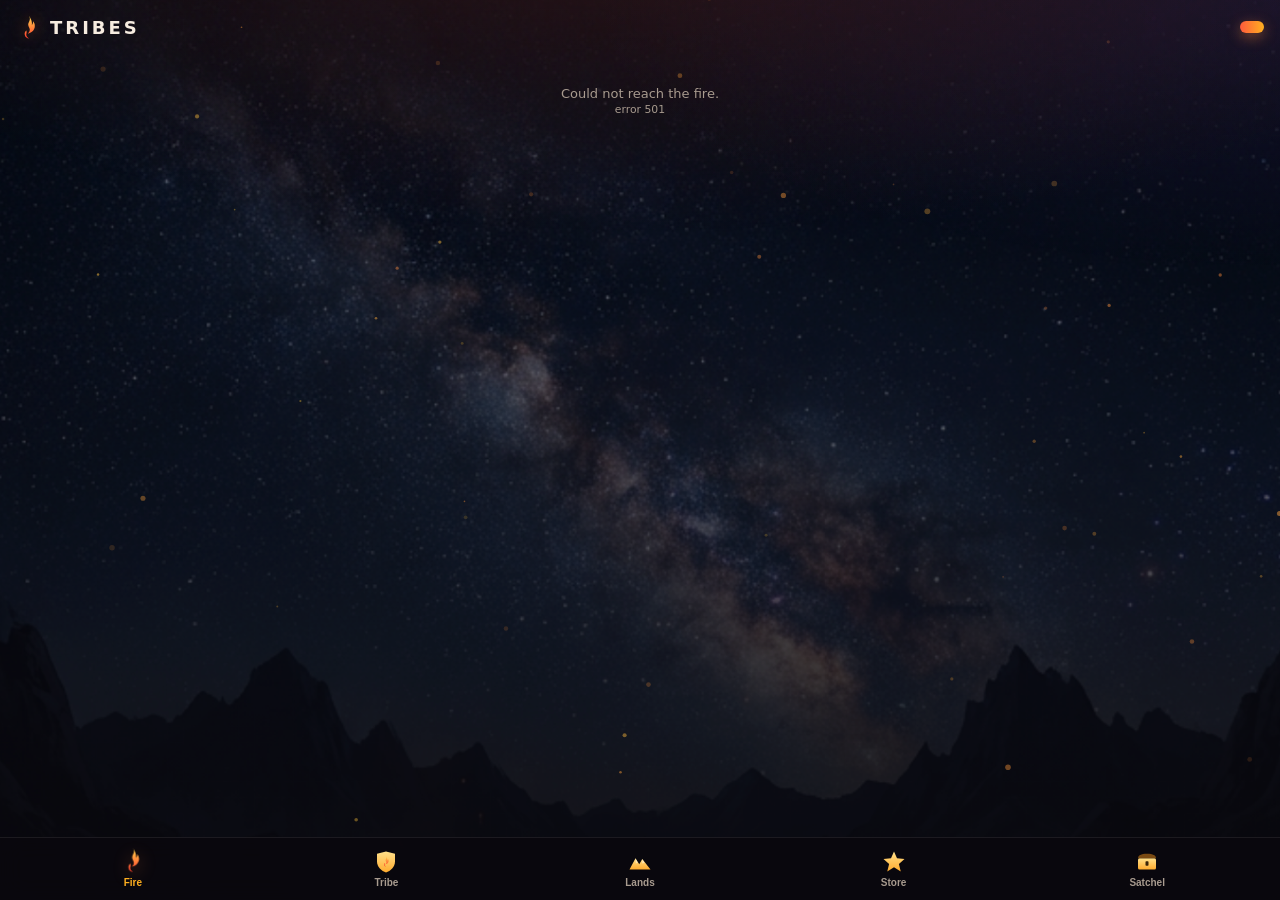
==== index.html @ c033bb80 "Tribes v2: ember-cost founding, hidden Forge admin panel, real art + animations" ====
<!DOCTYPE html>
<html lang="en">
<head>
<meta charset="UTF-8" />
<meta name="viewport" content="width=device-width, initial-scale=1.0, maximum-scale=1.0, user-scalable=no" />
<title>Tribes</title>
<script src="https://telegram.org/js/telegram-web-app.js"></script>
<link rel="stylesheet" href="styles.css" />
</head>
<body>
<!-- ===================== INLINE SVG ART (no emoji) ===================== -->
<svg width="0" height="0" style="position:absolute" aria-hidden="true">
 <defs>
  <linearGradient id="gFlame" x1="0" y1="1" x2="0" y2="0">
   <stop offset="0" stop-color="#ff3d2e"/><stop offset=".5" stop-color="#ff8a3c"/><stop offset="1" stop-color="#ffd84d"/>
  </linearGradient>
  <linearGradient id="gFrost" x1="0" y1="0" x2="1" y2="1">
   <stop offset="0" stop-color="#c9e9ff"/><stop offset="1" stop-color="#6c7bd6"/>
  </linearGradient>
  <linearGradient id="gGold" x1="0" y1="0" x2="0" y2="1">
   <stop offset="0" stop-color="#ffe08a"/><stop offset="1" stop-color="#ffab2e"/>
  </linearGradient>
  <linearGradient id="gTeal" x1="0" y1="0" x2="1" y2="1">
   <stop offset="0" stop-color="#5ff3d6"/><stop offset="1" stop-color="#1f9e8f"/>
  </linearGradient>
  <radialGradient id="gGlow" cx=".5" cy=".5" r=".5">
   <stop offset="0" stop-color="#ffb84d" stop-opacity=".9"/><stop offset="1" stop-color="#ffb84d" stop-opacity="0"/>
  </radialGradient>

  <symbol id="ic-flame" viewBox="0 0 64 64">
   <path fill="url(#gFlame)" d="M32 4c6 10-2 15-2 22 0 5 4 8 4 13 0 6-5 9-5 9s14-2 17-15c2-9-4-15-4-15 1 6-3 9-3 9 2-9-4-18-7-23zM26 40c-4 3-6 8-4 13 1 4 5 7 10 7-6-3-8-8-6-13 1-4-1-6 0-7z"/>
  </symbol>
  <symbol id="ic-ward" viewBox="0 0 64 64">
   <path fill="url(#gFrost)" d="M32 4l22 8v16c0 16-11 26-22 32C21 54 10 44 10 28V12z"/>
   <path fill="#fff" opacity=".85" d="M32 16v32M20 26l24 12M44 26L20 38"/>
   <path fill="none" stroke="#fff" stroke-width="2.4" opacity=".9" d="M32 16v32M20 26l24 12M44 26L20 38"/>
  </symbol>
  <symbol id="ic-relic" viewBox="0 0 64 64">
   <path fill="url(#gTeal)" d="M32 4l16 12-6 40H22L16 16z"/>
   <path fill="#fff" opacity=".35" d="M32 4l16 12-16 6-16-6z"/>
   <path fill="#0b0b0f" opacity=".2" d="M32 22l10-6-4 40H26l-4-40z"/>
  </symbol>
  <symbol id="ic-land" viewBox="0 0 64 64">
   <path fill="url(#gGold)" d="M4 52l16-30 10 16 8-14 22 28z"/>
   <path fill="#fff" opacity=".5" d="M20 22l6 11-5 3zM38 24l6 10-6 2z"/>
  </symbol>
  <symbol id="ic-crest" viewBox="0 0 64 64">
   <path fill="url(#gGold)" d="M32 4l24 6v20c0 16-12 26-24 30C20 56 8 46 8 30V10z"/>
   <use href="#ic-flame" x="16" y="14" width="32" height="32"/>
  </symbol>
  <symbol id="ic-warpaint" viewBox="0 0 64 64">
   <path fill="url(#gFlame)" d="M14 12c8 2 28 2 36 0 4 22-6 40-18 46C20 52 10 34 14 12z"/>
   <path stroke="#0b0b0f" stroke-width="3" opacity=".35" d="M22 26v14M42 26v14"/>
  </symbol>
  <symbol id="ic-rekindle" viewBox="0 0 64 64">
   <circle cx="32" cy="30" r="18" fill="url(#gGlow)"/>
   <use href="#ic-flame" x="18" y="12" width="28" height="28"/>
   <path fill="none" stroke="url(#gGold)" stroke-width="3" stroke-linecap="round" d="M12 50c6-4 12-4 20 0 8-4 14-4 20 0"/>
  </symbol>
  <symbol id="ic-cache" viewBox="0 0 64 64">
   <rect x="8" y="22" width="48" height="30" rx="4" fill="url(#gGold)"/>
   <path d="M8 22c0-8 8-12 24-12s24 4 24 12z" fill="#7a4a12"/>
   <rect x="28" y="30" width="8" height="12" rx="2" fill="#3a2408"/>
  </symbol>
  <symbol id="ic-star" viewBox="0 0 64 64">
   <path fill="url(#gGold)" d="M32 4l8 18 20 2-15 13 5 20-18-11-18 11 5-20L4 24l20-2z"/>
  </symbol>
  <symbol id="ic-referral" viewBox="0 0 64 64">
   <circle cx="32" cy="12" r="7" fill="url(#gTeal)"/>
   <circle cx="14" cy="48" r="7" fill="url(#gFlame)"/>
   <circle cx="50" cy="48" r="7" fill="url(#gGold)"/>
   <path stroke="#fff" stroke-width="3" opacity=".7" fill="none" d="M32 19l-15 24M32 19l15 24"/>
  </symbol>
  <symbol id="ic-drum" viewBox="0 0 64 64">
   <ellipse cx="32" cy="20" rx="20" ry="8" fill="url(#gGold)"/>
   <path fill="#b5651d" d="M12 20v20c0 5 9 8 20 8s20-3 20-8V20c0 5-9 8-20 8s-20-3-20-8z"/>
   <path stroke="#fff" stroke-width="2" opacity=".5" d="M18 22l8 22M46 22l-8 22"/>
  </symbol>
  <symbol id="ic-wallet" viewBox="0 0 64 64">
   <rect x="8" y="14" width="48" height="36" rx="6" fill="url(#gTeal)"/>
   <rect x="36" y="26" width="24" height="14" rx="3" fill="#0b0b0f" opacity=".3"/>
   <circle cx="44" cy="33" r="3" fill="#fff"/>
  </symbol>
  <symbol id="ic-rank" viewBox="0 0 64 64">
   <path fill="url(#gGold)" d="M32 6l7 14 15 2-11 11 3 15-14-8-14 8 3-15L10 22l15-2z"/>
  </symbol>
 </defs>
</svg>

<div id="scape"></div>
<canvas id="embers"></canvas>
<div id="app">
  <header id="topbar">
    <div class="brand"><svg class="logo"><use href="#ic-flame"/></svg><span>TRIBES</span></div>
    <div id="ageChip" class="age-chip"></div>
  </header>

  <main id="view"><div class="loader">Kindling the fire…</div></main>

  <nav id="tabs">
    <button data-tab="home" class="active"><svg><use href="#ic-flame"/></svg><span>Fire</span></button>
    <button data-tab="tribe"><svg><use href="#ic-crest"/></svg><span>Tribe</span></button>
    <button data-tab="lands"><svg><use href="#ic-land"/></svg><span>Lands</span></button>
    <button data-tab="store"><svg><use href="#ic-star"/></svg><span>Store</span></button>
    <button data-tab="bag"><svg><use href="#ic-cache"/></svg><span>Satchel</span></button>
  </nav>
</div>
<div id="toast"></div>
<script src="app.js"></script>
</body>
</html>
---- styles.css ----
:root{
  --bg:#0b0a10; --bg2:#141019; --panel:#1a1522; --panel2:#221a2e;
  --ink:#f6ece0; --muted:#a89b8f; --line:rgba(255,255,255,.08);
  --fire:#ff5a3c; --ember:#ff8a3c; --gold:#ffb020; --teal:#3ce0c8;
  --violet:#9a6bff; --rose:#ff5c8a; --sky:#4db6ff;
  --glow:rgba(255,138,60,.45);
  --radius:18px; --shadow:0 10px 30px rgba(0,0,0,.45);
}
body[data-age="frost"]{
  --bg:#080d16; --bg2:#0e1626; --panel:#121c2e; --panel2:#16233a;
  --fire:#8fd1ff; --ember:#c9e9ff; --gold:#8fb6ff; --teal:#7cf0ff;
  --glow:rgba(143,209,255,.4);
}
*{box-sizing:border-box;-webkit-tap-highlight-color:transparent}
html,body{margin:0;height:100%}
body{
  font-family:"Trebuchet MS","Segoe UI",system-ui,sans-serif;
  color:var(--ink); background:var(--bg); overflow:hidden;
}
#embers{position:fixed;inset:0;z-index:1;pointer-events:none;opacity:.7}
/* real generated backdrop, slow ken-burns drift */
#scape{position:fixed;inset:-6%;z-index:0;pointer-events:none;
  background:url('/assets/bg_fire.png') center/cover no-repeat;
  filter:brightness(.82) saturate(1.08);
  animation:kenburns 46s ease-in-out infinite alternate;
  will-change:transform}
#scape::after{content:"";position:absolute;inset:0;
  background:linear-gradient(180deg, rgba(11,10,16,.20) 0%, rgba(11,10,16,.62) 58%, var(--bg) 100%)}
body[data-age="frost"] #scape{background-image:url('/assets/bg_frost.png');filter:brightness(.86) saturate(1.02)}
@keyframes kenburns{
  0%{transform:scale(1.05) translate(0,0)}
  100%{transform:scale(1.16) translate(-2.5%,-3%)}}
@media (prefers-reduced-motion:reduce){#scape{animation:none}}
#app{position:relative;z-index:2;height:100%;display:flex;flex-direction:column;
  background:
    radial-gradient(120% 60% at 50% -10%, rgba(255,90,60,.16), transparent 60%),
    radial-gradient(90% 50% at 100% 0%, rgba(154,107,255,.10), transparent 60%);
  background-attachment:fixed;
}
body[data-age="frost"] #app{
  background:
    radial-gradient(120% 60% at 50% -10%, rgba(143,209,255,.18), transparent 60%),
    radial-gradient(90% 50% at 0% 0%, rgba(124,240,255,.10), transparent 60%);
}

/* topbar */
#topbar{display:flex;align-items:center;justify-content:space-between;padding:14px 16px 8px}
.brand{display:flex;align-items:center;gap:8px;font-weight:800;letter-spacing:3px;font-size:18px}
.brand .logo{width:26px;height:26px;filter:drop-shadow(0 0 8px var(--glow));animation:flick 2.6s ease-in-out infinite}
@keyframes flick{0%,100%{transform:translateY(0) scale(1)}50%{transform:translateY(-2px) scale(1.06)}}
.age-chip{font-size:12px;padding:6px 12px;border-radius:999px;font-weight:700;letter-spacing:.5px;
  background:linear-gradient(90deg,var(--fire),var(--gold));color:#1a0f06;box-shadow:0 4px 14px var(--glow)}
body[data-age="frost"] .age-chip{color:#06121f}

/* view */
#view{flex:1;overflow-y:auto;padding:8px 16px 96px;-webkit-overflow-scrolling:touch}
.loader{opacity:.6;text-align:center;padding:60px 0;letter-spacing:1px}

/* cards */
.card{background:linear-gradient(180deg,var(--panel),var(--panel2));border:1px solid var(--line);
  border-radius:var(--radius);padding:16px;margin:12px 0;box-shadow:var(--shadow);position:relative;overflow:hidden}
.card h2{margin:0 0 4px;font-size:15px;letter-spacing:.4px}
.card .sub{color:var(--muted);font-size:12px;margin-bottom:10px}
.section-title{display:flex;align-items:center;gap:8px;margin:18px 2px 4px;font-size:13px;
  letter-spacing:2px;text-transform:uppercase;color:var(--muted)}
.section-title svg{width:18px;height:18px}

/* hero fire */
.hero{text-align:center;padding:22px 12px 18px;position:relative;overflow:hidden}
.hero .bigflame{width:110px;height:110px;filter:drop-shadow(0 0 24px var(--glow));animation:breathe 3.4s ease-in-out infinite;position:relative;z-index:1}
.hero .hero-crest{position:absolute;top:-24px;left:50%;width:220px;height:220px;
  transform:translateX(-50%);object-fit:contain;opacity:.20;z-index:0;pointer-events:none;
  filter:drop-shadow(0 0 30px var(--glow));animation:spin 60s linear infinite}
@keyframes spin{to{transform:translateX(-50%) rotate(360deg)}}
@keyframes breathe{0%,100%{transform:translateY(0) scale(1)}50%{transform:translateY(-6px) scale(1.05)}}
.hero .name{font-size:20px;font-weight:800;margin-top:6px}
.hero .state{font-size:12px;color:var(--muted);margin-top:2px}
.stat-row{display:flex;gap:10px;margin-top:14px}
.stat{flex:1;background:rgba(255,255,255,.04);border:1px solid var(--line);border-radius:14px;padding:12px 8px;text-align:center}
.stat .v{font-size:20px;font-weight:800;background:linear-gradient(90deg,var(--gold),var(--ember));-webkit-background-clip:text;background-clip:text;color:transparent}
.stat .l{font-size:10px;letter-spacing:1px;color:var(--muted);text-transform:uppercase;margin-top:2px}

/* icons floating */
.floaty{animation:floaty 4s ease-in-out infinite}
@keyframes floaty{0%,100%{transform:translateY(0) rotate(-2deg)}50%{transform:translateY(-8px) rotate(2deg)}}
svg.art{display:block}

/* buttons */
.btn{display:inline-flex;align-items:center;justify-content:center;gap:8px;width:100%;
  border:none;border-radius:14px;padding:14px;font-size:15px;font-weight:800;cursor:pointer;
  color:#1a0f06;background:linear-gradient(90deg,var(--fire),var(--gold));box-shadow:0 8px 20px var(--glow);
  transition:transform .08s ease,filter .2s}
.btn:active{transform:scale(.97)}
.btn.ghost{background:rgba(255,255,255,.06);color:var(--ink);border:1px solid var(--line);box-shadow:none}
.btn.teal{background:linear-gradient(90deg,var(--teal),#1f9e8f);color:#04120f}
.btn.small{width:auto;padding:9px 14px;font-size:13px;border-radius:11px}
.btn:disabled{filter:grayscale(.6) brightness(.7);cursor:default}
.btn svg{width:18px;height:18px}

/* progress */
.bar{height:9px;border-radius:999px;background:rgba(255,255,255,.08);overflow:hidden;margin:8px 0}
.bar>i{display:block;height:100%;border-radius:999px;background:linear-gradient(90deg,var(--fire),var(--gold))}
.mini{font-size:11px;color:var(--muted)}

/* rank badge */
.rank{display:inline-flex;align-items:center;gap:6px;padding:4px 10px;border-radius:999px;font-size:11px;font-weight:800;
  letter-spacing:.5px;border:1px solid var(--line);background:rgba(255,255,255,.05)}
.rank svg{width:14px;height:14px}
.rank.ashborn{color:#c9bfae}
.rank.emberkin{color:var(--ember)}
.rank.flamewarden{color:var(--gold)}
.rank.pyrarch{color:var(--rose)}
.rank.firstflame{color:#fff;background:linear-gradient(90deg,var(--fire),var(--gold));border:none;
  box-shadow:0 0 14px var(--glow);animation:pulseGlow 2s infinite}
@keyframes pulseGlow{0%,100%{box-shadow:0 0 10px var(--glow)}50%{box-shadow:0 0 22px var(--glow)}}

/* roster */
.kin{display:flex;align-items:center;gap:12px;padding:11px 6px;border-bottom:1px solid var(--line)}
.kin:last-child{border-bottom:none}
.kin .pos{width:22px;text-align:center;font-weight:800;color:var(--muted)}
.kin .who{flex:1;min-width:0}
.kin .who .nm{font-weight:700;font-size:14px;display:flex;align-items:center;gap:6px}
.kin .who .meta{font-size:11px;color:var(--muted)}
.kin.me{background:rgba(255,138,60,.08);border-radius:12px}
.dot{width:8px;height:8px;border-radius:50%;display:inline-block}
.dot.active{background:#49d17a;box-shadow:0 0 8px #49d17a}
.dot.cooling{background:var(--gold)}
.dot.fading{background:var(--fire);animation:blink 1.2s infinite}
@keyframes blink{50%{opacity:.3}}
.avatar{width:40px;height:40px;border-radius:12px;display:grid;place-items:center;
  background:radial-gradient(circle at 40% 30%, rgba(255,255,255,.16), rgba(0,0,0,.3));border:1px solid var(--line)}
.avatar.paint{border:2px solid var(--gold);box-shadow:0 0 12px var(--glow)}
.avatar svg{width:26px;height:26px}

/* fading / rekindle callout */
.fading-box{border:1px dashed var(--fire);background:rgba(255,90,60,.06)}
.chip{display:inline-block;font-size:10px;padding:2px 8px;border-radius:999px;background:rgba(255,255,255,.08);color:var(--muted);margin-left:6px}
.chip.warn{background:rgba(255,90,60,.15);color:var(--fire)}
.chip.best{background:linear-gradient(90deg,var(--gold),var(--ember));color:#1a0f06}

/* store grid */
.grid{display:grid;grid-template-columns:1fr 1fr;gap:12px}
.item{background:linear-gradient(180deg,var(--panel),var(--panel2));border:1px solid var(--line);
  border-radius:16px;padding:14px;display:flex;flex-direction:column;gap:8px;position:relative;overflow:hidden}
.item .art{width:56px;height:56px;margin:0 auto;filter:drop-shadow(0 6px 14px var(--glow))}
.item .t{font-weight:800;font-size:13px;text-align:center}
.item .d{font-size:11px;color:var(--muted);text-align:center;min-height:44px}
.item .price{display:flex;align-items:center;justify-content:center;gap:5px;font-weight:800}
.item .price svg{width:16px;height:16px}
.item .badge{position:absolute;top:8px;right:8px;font-size:9px;font-weight:800;padding:3px 7px;border-radius:999px;
  background:linear-gradient(90deg,var(--rose),var(--fire));color:#fff;text-transform:uppercase;letter-spacing:.5px}

/* lands */
.land{display:flex;align-items:center;gap:12px;padding:12px 4px;border-bottom:1px solid var(--line)}
.land:last-child{border-bottom:none}
.land .art{width:40px;height:40px;flex:none}
.land .info{flex:1;min-width:0}
.land .info .nm{font-weight:700;font-size:14px}
.land .info .own{font-size:11px;color:var(--muted)}
.land .info .own b{color:var(--gold)}
.contest{color:var(--fire);font-weight:800}

/* forms */
input,select{width:100%;padding:12px;border-radius:12px;border:1px solid var(--line);
  background:rgba(255,255,255,.05);color:var(--ink);font-size:14px;margin:6px 0;font-family:inherit}
label{font-size:11px;color:var(--muted);letter-spacing:.5px}
.row2{display:flex;gap:10px}
.row2>*{flex:1}

/* forge (admin) */
.forge-key{font-size:11px;color:var(--muted);word-break:break-all}
.kv{display:flex;gap:8px;align-items:center;margin:6px 0}
.kv label{flex:1}
.kv input{width:110px;margin:0}

/* tabs */
#tabs{display:flex;background:rgba(10,8,14,.92);border-top:1px solid var(--line);
  padding:8px 6px calc(8px + env(safe-area-inset-bottom));backdrop-filter:blur(12px);position:relative;z-index:2}
#tabs button{flex:1;background:none;border:none;color:var(--muted);display:flex;flex-direction:column;
  align-items:center;gap:3px;font-size:10px;font-weight:700;cursor:pointer;padding:4px}
#tabs button svg{width:24px;height:24px;transition:transform .18s}
#tabs button.active{color:var(--gold)}
#tabs button.active svg{transform:translateY(-2px) scale(1.12);filter:drop-shadow(0 4px 8px var(--glow))}

/* toast */
#toast{position:fixed;left:50%;bottom:88px;transform:translateX(-50%) translateY(20px);z-index:9;
  background:rgba(20,16,25,.96);border:1px solid var(--line);color:var(--ink);padding:12px 18px;
  border-radius:14px;font-size:13px;opacity:0;pointer-events:none;transition:.25s;box-shadow:var(--shadow);max-width:86%}
#toast.show{opacity:1;transform:translateX(-50%) translateY(0)}
.empty{text-align:center;color:var(--muted);padding:30px 10px;font-size:13px}

/* ---- v2 supplemental (home/tribe/lands/bag/forge renderers) ---- */
.loader{text-align:center;color:var(--muted);padding:40px 0;font-size:22px;animation:blink 1.1s infinite}
.btn.danger{background:linear-gradient(90deg,var(--rose),var(--fire));color:#fff}
.btn.ghost.danger{background:rgba(255,90,60,.12);color:var(--fire);border:1px solid rgba(255,90,60,.4)}
.inp{width:100%;padding:12px;border-radius:12px;border:1px solid var(--line);
  background:rgba(255,255,255,.05);color:var(--ink);font-size:14px;margin:6px 0;font-family:inherit}
.mini{font-size:11px;color:var(--muted);line-height:1.5}
.sub{font-size:13px;color:var(--muted);margin:4px 0 10px;line-height:1.5}
.section-title{display:flex;align-items:center;gap:8px;font-size:12px;font-weight:800;
  letter-spacing:.6px;text-transform:uppercase;color:var(--muted);margin:18px 4px 8px}
.section-title svg{width:16px;height:16px}

/* hero */
.hero{text-align:center;position:relative;overflow:hidden}
.hero .bigflame{width:74px;height:74px;filter:drop-shadow(0 8px 20px var(--glow));animation:flamePulse 2.6s ease-in-out infinite}
.hero .name{font-size:20px;font-weight:800;margin-top:4px}
.hero .state{font-size:12px;color:var(--muted);margin-top:2px}
@keyframes flamePulse{0%,100%{transform:scale(1) translateY(0)}50%{transform:scale(1.06) translateY(-3px)}}

/* avatar activity states */
.avatar.active{border:2px solid var(--teal)}
.avatar.cooling{border:2px solid var(--gold)}
.avatar.fading,.avatar.fade{border:2px solid var(--fire);opacity:.72;animation:blink 1.6s infinite}

/* tribe header + pips */
.tribe-head{text-align:center}
.tribe-head .crest{width:56px;height:56px;margin:0 auto 4px;display:grid;place-items:center;
  border-radius:16px;background:radial-gradient(circle,var(--panel2),var(--panel));box-shadow:0 0 18px var(--glow)}
.tribe-head .crest svg{width:34px;height:34px}
.warcry{font-style:italic;color:var(--gold);font-size:13px;margin:6px 0}
.upgrade{margin-top:12px}
.upgrade .btn{margin-top:8px}
.pips{display:flex;gap:8px;justify-content:center;margin-top:12px;flex-wrap:wrap}
.pip{font-size:10px;font-weight:800;padding:4px 10px;border-radius:999px;
  background:rgba(255,255,255,.06);color:var(--muted);text-transform:capitalize}
.pip.active{background:rgba(60,224,200,.15);color:var(--teal)}
.pip.cool{background:rgba(255,176,32,.15);color:var(--gold)}
.pip.fade{background:rgba(255,90,60,.15);color:var(--fire)}

/* lands grid (v2 cards) */
.lands{display:grid;grid-template-columns:1fr 1fr;gap:12px}
.lands .land{display:flex;flex-direction:column;align-items:center;text-align:center;gap:6px;
  padding:16px 10px;border:1px solid var(--line);border-radius:16px;
  background:linear-gradient(180deg,var(--panel),var(--panel2))}
.lands .land.ours{border-color:var(--teal);box-shadow:0 0 14px rgba(60,224,200,.25)}
.lands .land.enemy{border-color:var(--fire)}
.lands .land.wild{border-style:dashed}
.land-ic{width:42px;height:42px;filter:drop-shadow(0 6px 12px var(--glow))}
.land-ic svg{width:42px;height:42px}
.land-nm{font-weight:800;font-size:13px}
.land-meta{font-size:11px;color:var(--muted)}
.land-act{margin-top:4px;width:100%}
.land-act .btn{width:100%}

/* ---- v2.1: real image art, found flow, hidden forge ---- */
.land-hero .land-hero-img{margin:-16px -16px 12px;height:120px;overflow:hidden;border-radius:var(--radius) var(--radius) 0 0}
.land-hero .land-hero-img img{width:100%;height:100%;object-fit:cover;
  transform:scale(1.05);animation:kenburns 30s ease-in-out infinite alternate}
.found-card{text-align:center;overflow:hidden}
.found-card .found-crest{width:96px;height:96px;margin:0 auto 6px;position:relative}
.found-card .found-crest img{width:100%;height:100%;object-fit:contain;
  filter:drop-shadow(0 6px 20px var(--glow));animation:floaty 5s ease-in-out infinite}
.found-card .inp{text-align:center;font-weight:700}
.cost-line{display:flex;align-items:center;justify-content:center;gap:6px;flex-wrap:wrap;
  font-size:12px;color:var(--muted);margin-top:8px}
.cost-line b{color:var(--gold)}
.cost-line svg{width:15px;height:15px}
.cost-line.short{color:var(--fire)}
.cost-line.short b{color:var(--fire)}

/* ---- Elders' Forge (standalone owner control panel) ---- */
.forge-body{overflow:auto;background:var(--bg)}
.forge-gate{min-height:100vh;display:grid;place-items:center;padding:24px;position:relative;z-index:3}
.gate-card{max-width:340px;width:100%;text-align:center;background:linear-gradient(180deg,var(--panel),var(--panel2));
  border:1px solid var(--line);border-radius:var(--radius);padding:28px 22px;box-shadow:var(--shadow)}
.gate-flame{font-size:36px;color:var(--gold);filter:drop-shadow(0 0 16px var(--glow));animation:breathe 3s ease-in-out infinite}
.gate-card h1{margin:8px 0 4px;font-size:20px;letter-spacing:1px}
.gate-msg{min-height:18px;font-size:12px;color:var(--fire);margin-top:8px}
.btn.primary{background:linear-gradient(90deg,var(--fire),var(--gold));color:#1a0f06}
.btn.block{width:100%;margin-top:12px}
.btn.sm{width:auto;padding:8px 12px;font-size:12px;border-radius:10px}
.hidden{display:none!important}
.forge-panel{max-width:900px;margin:0 auto;padding:16px;position:relative;z-index:3}
.forge-head{display:flex;align-items:center;justify-content:space-between;padding:6px 2px 12px}
.forge-head .pill{margin-left:10px;font-size:10px;padding:3px 9px;border-radius:999px;
  background:rgba(255,255,255,.08);color:var(--muted)}
.forge-actions{display:flex;gap:8px}
.forge-tabs{display:flex;gap:6px;overflow-x:auto;padding-bottom:8px}
.ftab{white-space:nowrap;background:rgba(255,255,255,.05);border:1px solid var(--line);
  color:var(--muted);padding:9px 14px;border-radius:11px;font-weight:700;font-size:13px;cursor:pointer}
.ftab.on{background:linear-gradient(90deg,var(--fire),var(--gold));color:#1a0f06;border:none}
.fview{display:none}
.fview.on{display:block;animation:fadeUp .25s ease}
@keyframes fadeUp{from{opacity:0;transform:translateY(6px)}to{opacity:1;transform:none}}
.fcard{background:linear-gradient(180deg,var(--panel),var(--panel2));border:1px solid var(--line);
  border-radius:var(--radius);padding:16px;margin:12px 0;box-shadow:var(--shadow)}
.fcard h3{margin:0 0 4px;font-size:15px}
.fgrid{display:grid;grid-template-columns:repeat(auto-fit,minmax(150px,1fr));gap:10px;margin:8px 0}
.fnum{display:flex;flex-direction:column;gap:2px;font-size:11px;color:var(--muted)}
.fnum input{margin:2px 0 0}
.fbool{display:flex;align-items:center;gap:8px;font-size:13px;color:var(--ink);background:rgba(255,255,255,.04);
  border:1px solid var(--line);border-radius:10px;padding:8px 10px}
.fbool input{width:auto;margin:0}
.field-row{display:flex;flex-wrap:wrap;gap:8px;align-items:flex-end;margin-top:8px}
.field-row select,.field-row input{width:auto;flex:1;min-width:120px}
.lrow{display:flex;align-items:center;gap:10px;padding:10px 4px;border-bottom:1px solid var(--line);flex-wrap:wrap}
.lrow.col{flex-direction:column;align-items:stretch}
.lrow:last-child{border-bottom:none}
.lmain{flex:1;font-size:13px;font-weight:600}
.lacts{display:flex;gap:8px}
.raw-json{width:100%;font-family:ui-monospace,Menlo,Consolas,monospace;font-size:12px;
  background:rgba(0,0,0,.35);color:#d6f5ec;border:1px solid var(--line);border-radius:12px;padding:12px;resize:vertical}
.toast{position:fixed;left:50%;bottom:24px;transform:translateX(-50%) translateY(20px);z-index:20;
  background:rgba(20,16,25,.96);border:1px solid var(--line);color:var(--ink);padding:12px 18px;
  border-radius:14px;font-size:13px;opacity:0;pointer-events:none;transition:.25s;box-shadow:var(--shadow)}
.toast.show{opacity:1;transform:translateX(-50%) translateY(0)}
.toast.bad{border-color:var(--fire);color:var(--fire)}
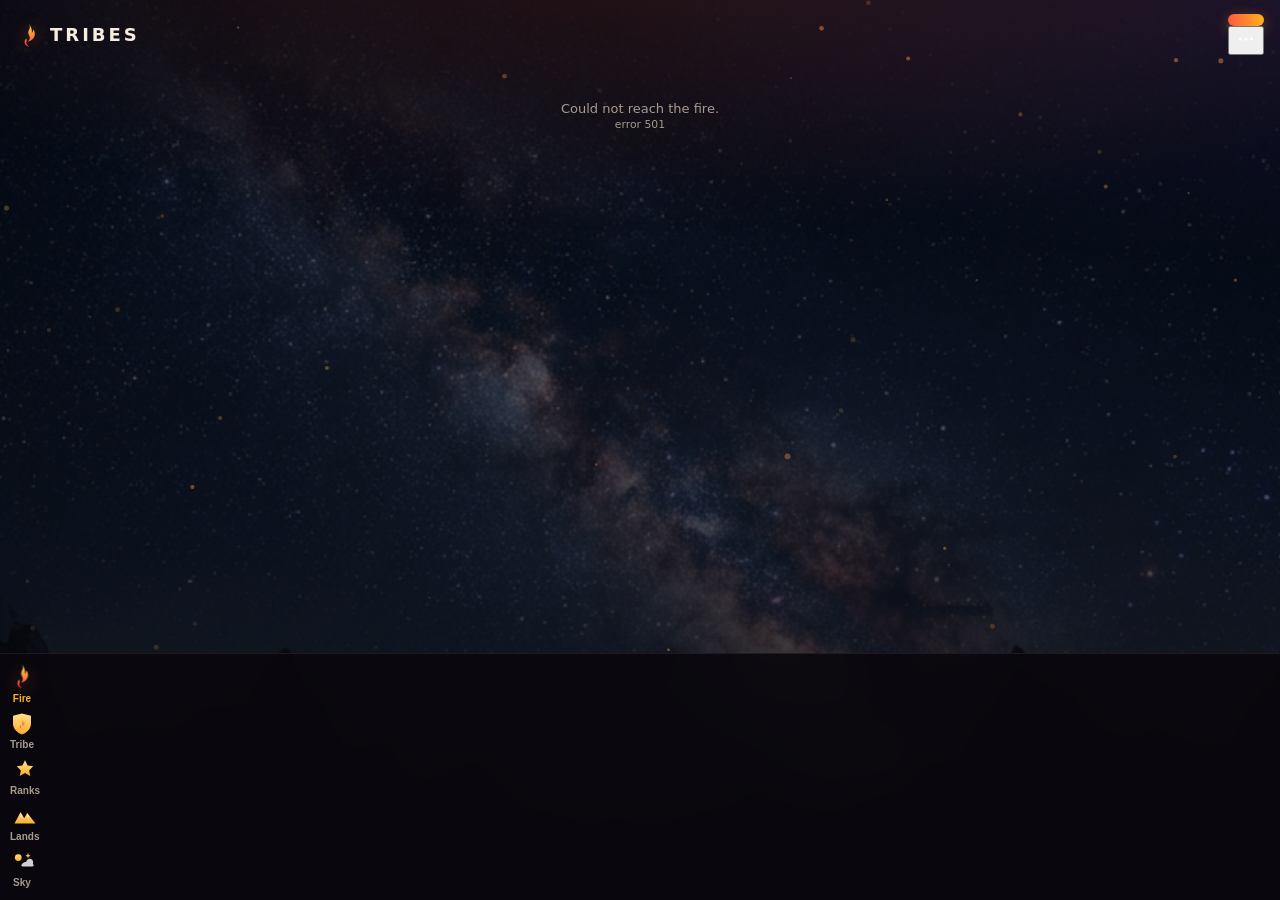
==== commit 511ce706: "Update application code features" ====
--- a/index.html
+++ b/index.html
@@ -2,8 +2,11 @@
 <html lang="en">
 <head>
 <meta charset="UTF-8" />
-<meta name="viewport" content="width=device-width, initial-scale=1.0, maximum-scale=1.0, user-scalable=no" />
+<meta name="viewport" content="width=device-width, initial-scale=1.0, maximum-scale=1.0, user-scalable=no, viewport-fit=cover" />
 <title>Tribes</title>
+<link rel="preconnect" href="https://fonts.googleapis.com">
+<link rel="preconnect" href="https://fonts.gstatic.com" crossorigin>
+<link href="https://fonts.googleapis.com/css2?family=Inter:wght@400;600;700;800;900&display=swap" rel="stylesheet">
 <script src="https://telegram.org/js/telegram-web-app.js"></script>
 <link rel="stylesheet" href="styles.css" />
 </head>
@@ -84,6 +87,14 @@
   <symbol id="ic-rank" viewBox="0 0 64 64">
    <path fill="url(#gGold)" d="M32 6l7 14 15 2-11 11 3 15-14-8-14 8 3-15L10 22l15-2z"/>
   </symbol>
+  <symbol id="ic-more" viewBox="0 0 64 64">
+   <circle cx="14" cy="32" r="5" fill="currentColor"/><circle cx="32" cy="32" r="5" fill="currentColor"/><circle cx="50" cy="32" r="5" fill="currentColor"/>
+  </symbol>
+  <symbol id="ic-sky" viewBox="0 0 64 64">
+   <circle cx="22" cy="20" r="9" fill="url(#gGold)"/>
+   <path fill="#e9e6ea" opacity=".9" d="M30 44c0-7 6-12 13-12 1-6 7-10 13-8 5 2 7 8 5 13 3 1 3 7-2 7H35c-3 0-5-3-5-0z"/>
+   <path fill="url(#gGold)" d="M48 8l2 5 5 2-5 2-2 5-2-5-5-2 5-2z"/>
+  </symbol>
  </defs>
 </svg>
 
@@ -92,18 +103,27 @@
 <div id="app">
   <header id="topbar">
     <div class="brand"><svg class="logo"><use href="#ic-flame"/></svg><span>TRIBES</span></div>
-    <div id="ageChip" class="age-chip"></div>
+    <div class="topbar-right">
+      <div id="ageChip" class="age-chip"></div>
+      <button id="moreBtn" class="iconbtn" aria-label="More"><svg style="width:20px;height:20px;color:#fff"><use href="#ic-more"/></svg></button>
+    </div>
   </header>
 
   <main id="view"><div class="loader">Kindling the fire…</div></main>
 
   <nav id="tabs">
-    <button data-tab="home" class="active"><svg><use href="#ic-flame"/></svg><span>Fire</span></button>
-    <button data-tab="tribe"><svg><use href="#ic-crest"/></svg><span>Tribe</span></button>
-    <button data-tab="lands"><svg><use href="#ic-land"/></svg><span>Lands</span></button>
-    <button data-tab="store"><svg><use href="#ic-star"/></svg><span>Store</span></button>
-    <button data-tab="bag"><svg><use href="#ic-cache"/></svg><span>Satchel</span></button>
+    <div class="navwrap">
+      <button data-tab="home" class="active"><svg><use href="#ic-flame"/></svg><span>Fire</span></button>
+      <button data-tab="tribe"><svg><use href="#ic-crest"/></svg><span>Tribe</span></button>
+      <button data-tab="ranks"><svg><use href="#ic-rank"/></svg><span>Ranks</span></button>
+      <button data-tab="lands"><svg><use href="#ic-land"/></svg><span>Lands</span></button>
+      <button data-tab="store"><svg><use href="#ic-sky"/></svg><span>Sky</span></button>
+    </div>
   </nav>
+</div>
+
+<div id="overlay" class="overlay">
+  <div id="sheet" class="sheet"><div class="handle"></div><div id="sheetBody"></div></div>
 </div>
 <div id="toast"></div>
 <script src="app.js"></script>
